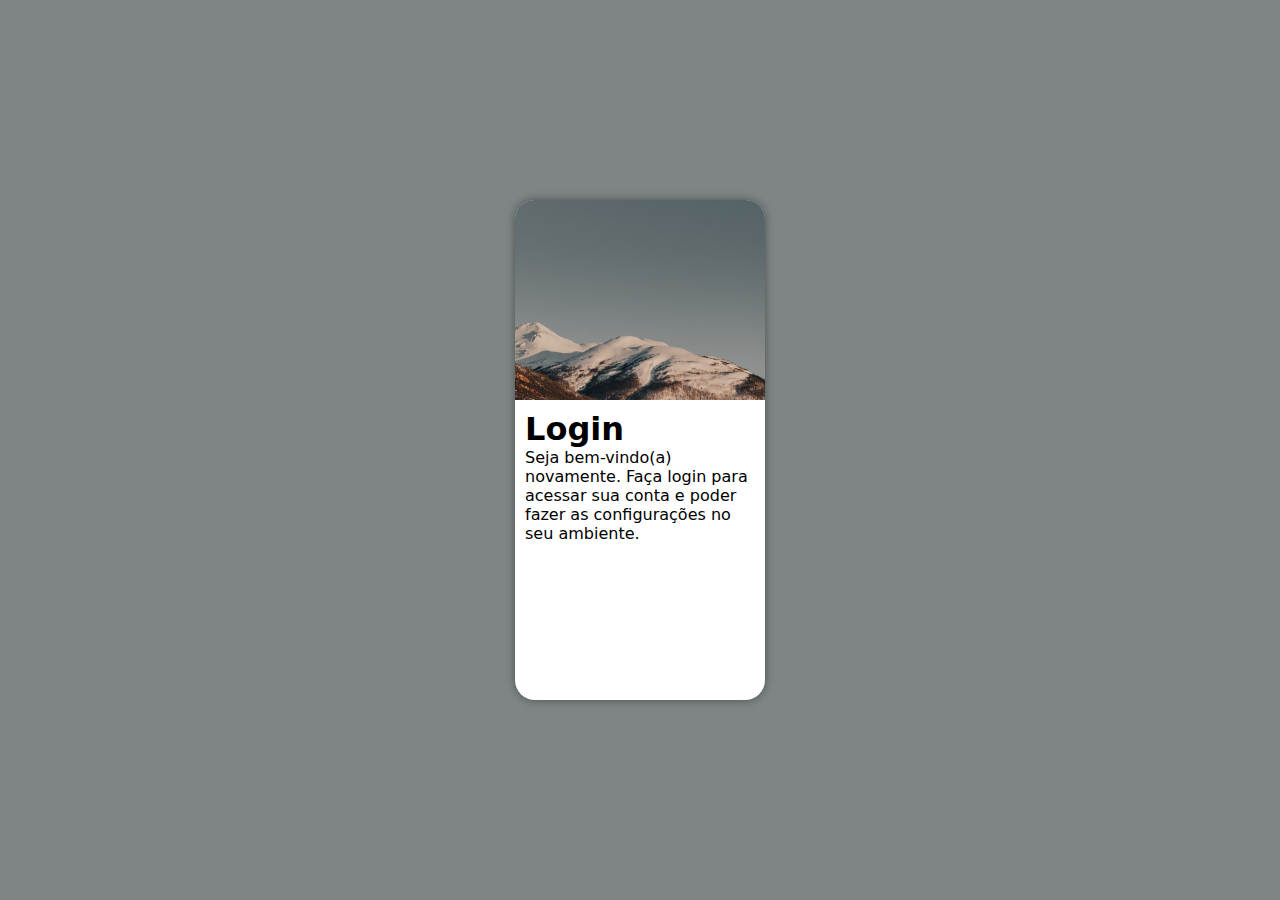
==== desafio15/index.htm @ 1c6d077b "atualizei" ====
<!DOCTYPE html>
<html lang="pt-br">
<head>
    <meta charset="UTF-8">
    <meta name="viewport" content="width=], initial-scale=1.0">
    <title>Login</title>
    <link rel="stylesheet" href="estilo/style.css">
    <link rel="stylesheet" href="https://fonts.googleapis.com/css2?family=Material+Symbols+Sharp:opsz,wght,FILL,GRAD@20..48,100..700,0..1,-50..200" />

    <link rel="stylesheet" href="https://fonts.googleapis.com/css2?family=Material+Symbols+Sharp:opsz,wght,FILL,GRAD@20..48,100..700,0..1,-50..200" />

</head>
<body>
    <main>
        <section id="login">
            <div id="imagem">

            </div>

            <div id="formulario">
                <h1>Login</h1>
                <p>Seja bem-vindo(a) novamente. Faça login para acessar sua conta e poder fazer as configurações no seu ambiente.
                <form action="login.php" method="post">
                    
                </form>

                </p>

            </div>

        </section>
    </main>
    
</body>
</html>
---- desafio15/estilo/style.css ----
@charset "UTF-8";

/*Paletas de Cores
#5E696D
#6A7475
#7F8585
#C1AE9F
#88746B
*/

* {
    font-family: system-ui, -apple-system, BlinkMacSystemFont, 'Segoe UI', Roboto, Oxygen, Ubuntu, Cantarell, 'Open Sans', 'Helvetica Neue', sans-serif;
    padding: 0;
    margin: 0;
    box-sizing: border-box;
}

body, html {
    background-color: #7F8585;
    height: 100vh;
    width: 100vw;
}

main {
    position: relative;
    height: 100vh;
    width: 100vw;
}

section#login {
    position: absolute;
    top: 50%;
    left: 50%;
    transform: translate(-50%, -50%);
    overflow: hidden;
    background-color: white;
    width: 250px;
    height: 500px;
    border-radius: 20px;
    box-shadow: 0px 0px 10px rgba(0, 0, 0, 0.418);
}

section#login > div#imagem {
    display: block;
    background: #7F8585 url(../imagens/pexels-gaspar-zaldo-6745161.jpg) no-repeat center ;
    height: 200px;
    background-size: cover;
}


section#login > div#formulario {
    display: block;
    padding: 10px;
}
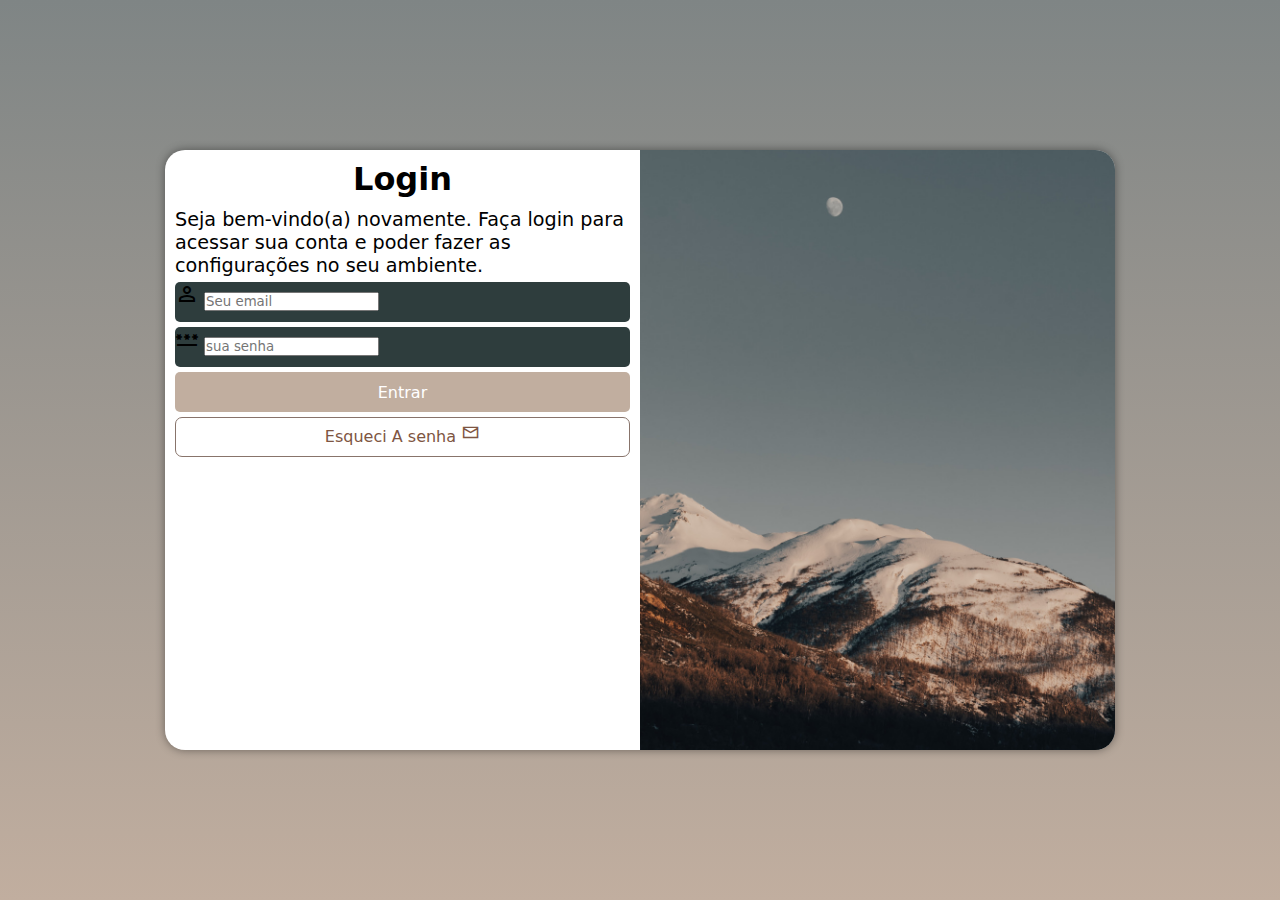
==== commit 671d6a2b: "formatacao do formulario" ====
--- a/desafio15/index.htm
+++ b/desafio15/index.htm
@@ -5,9 +5,10 @@
     <meta name="viewport" content="width=], initial-scale=1.0">
     <title>Login</title>
     <link rel="stylesheet" href="estilo/style.css">
+    <link rel="stylesheet" href="estilos/mediaa-query.css">
     <link rel="stylesheet" href="https://fonts.googleapis.com/css2?family=Material+Symbols+Sharp:opsz,wght,FILL,GRAD@20..48,100..700,0..1,-50..200" />
-
-    <link rel="stylesheet" href="https://fonts.googleapis.com/css2?family=Material+Symbols+Sharp:opsz,wght,FILL,GRAD@20..48,100..700,0..1,-50..200" />
+    <link rel="stylesheet" href="https://fonts.googleapis.com/css2?family=Material+Symbols+Sharp:opsz,wght,FILL,GRAD@24,700,0,200" />
+    
 
 </head>
 <body>
@@ -19,12 +20,32 @@
 
             <div id="formulario">
                 <h1>Login</h1>
-                <p>Seja bem-vindo(a) novamente. Faça login para acessar sua conta e poder fazer as configurações no seu ambiente.
-                <form action="login.php" method="post">
+                <p>Seja bem-vindo(a) novamente. Faça login para acessar sua conta e poder fazer as configurações no seu ambiente. </p>
+                <form action="login.php" method="post" autocomplete="on">
+                    <div class="campo">
+                        <span class="material-symbols-sharp">
+                            person
+                        </span>
+                        
+                        <input type="email" name="login" id="ilogin" placeholder="Seu email" autocomplete="email" required maxlength="30">
+                        <label for="ilogin">Login</label>
+                    </div>
+                   
+                    <div class="campo">
+                        <span class="material-symbols-sharp">
+                            password
+                        </span>
+                        <input type="password" name="senha" id="isenha" placeholder="sua senha" autocomplete="current-password" required minlength="8" maxlength="20"> 
+                        <label for="isenha">Senha</label>
+    
+                    </div>
+
+                    <input type="submit" value="Entrar">
+                    <a href="esqueci.html" class="botao">Esqueci A senha 
+                    <span class="material-symbols-sharp">Mail</span>
+                    </a>
                     
                 </form>
-
-                </p>
 
             </div>
 
--- a/desafio15/estilo/style.css
+++ b/desafio15/estilo/style.css
@@ -34,21 +34,90 @@
     transform: translate(-50%, -50%);
     overflow: hidden;
     background-color: white;
-    width: 250px;
-    height: 500px;
+    width: 301px;
+    height: 600px;
     border-radius: 20px;
     box-shadow: 0px 0px 10px rgba(0, 0, 0, 0.418);
+
+    transition: width .3s, height .3s;
+    transition-timing-function: ease;
 }
 
 section#login > div#imagem {
     display: block;
-    background: #7F8585 url(../imagens/pexels-gaspar-zaldo-6745161.jpg) no-repeat center ;
+    background: #7F8585 url(../imagens/pexels-gaspar-zaldo-6745161.jpg) no-repeat;
+    background-position: center;
     height: 200px;
     background-size: cover;
+
 }
 
 
 section#login > div#formulario {
     display: block;
     padding: 10px;
+}
+
+div#formulario > h1 {
+    text-align: center;
+    margin-bottom: 10px;
+
+}
+
+
+div#formulario > p {
+    font-size: 0.8em;
+}
+
+form > div.campo {
+    background-color: #2e3d3d;
+    display: block;
+    width: 100%;
+    height: 40px;
+    border-radius: 5px;
+    margin: 5px 0px;
+
+}
+form  label {
+    display: none;
+
+}
+
+form > input[type=submit] {
+    display: block;
+    font-size: 1em;
+    width: 100%;
+    height: 40px;
+    background-color: #C1AE9F;
+    color: white;
+    border: none;
+    border-radius: 5px;
+    cursor: pointer;
+}
+
+form > input[type=submit]:hover {
+    background-color: #685b51 ;
+}
+
+form > a.botao {
+    display: block;
+    text-align: center;
+    font-size: 1em;
+    width: 100%;
+    height: 40px;
+    padding-top: 5px;
+    margin-top: 5px;
+    background-color: #ffffff;
+    color: #7e5542;
+    border: 1px solid #88746B;
+    border-radius: 7px;
+    text-decoration: none;
+
+}
+form > a.botao:hover {
+    background-color: #f0ded0;
+}
+
+form > a.botao > span {
+    font-size: 1.2em;
 }--- a/desafio15/estilos/mediaa-query.css
+++ b/desafio15/estilos/mediaa-query.css
@@ -0,0 +1,60 @@
+@charset "UTF-8";
+
+/*Paletas de Cores
+#5E696D
+#6A7475
+#7F8585
+#C1AE9F
+#88746B
+*/
+
+
+@media screen and (min-width: 768px) and (max-width: 992px) {
+    body {
+        background-image: linear-gradient(to top, #C1AE9F, #7F8585);
+    }
+
+    section#login {
+        width: 80vw;
+    }
+    section#login > div#imagem {
+        float: left;
+        width: 30%;
+        height: 100%;
+    }
+
+    section#login > div#formulario {
+        float: right;
+        width: 70%;
+    }
+    div#formulario > p {
+        font-size: 1em;
+    }
+}
+
+@media screen and (min-width: 992px) {
+    body {
+        background-image: linear-gradient(to top, #C1AE9F, #7F8585);
+    }
+    section#login {
+        width: 950px;
+    }
+    section#login > div#imagem {
+        float: right;
+        width: 50%;
+        height: 100%;
+    }
+
+    section#login > div#formulario {
+        float: left;
+        width: 50%;
+    }
+    div#formulario > h1 {
+        font-size: 2em;
+    }
+
+    div#formulario > p {
+        font-size: 1.2em;
+    }
+    
+}